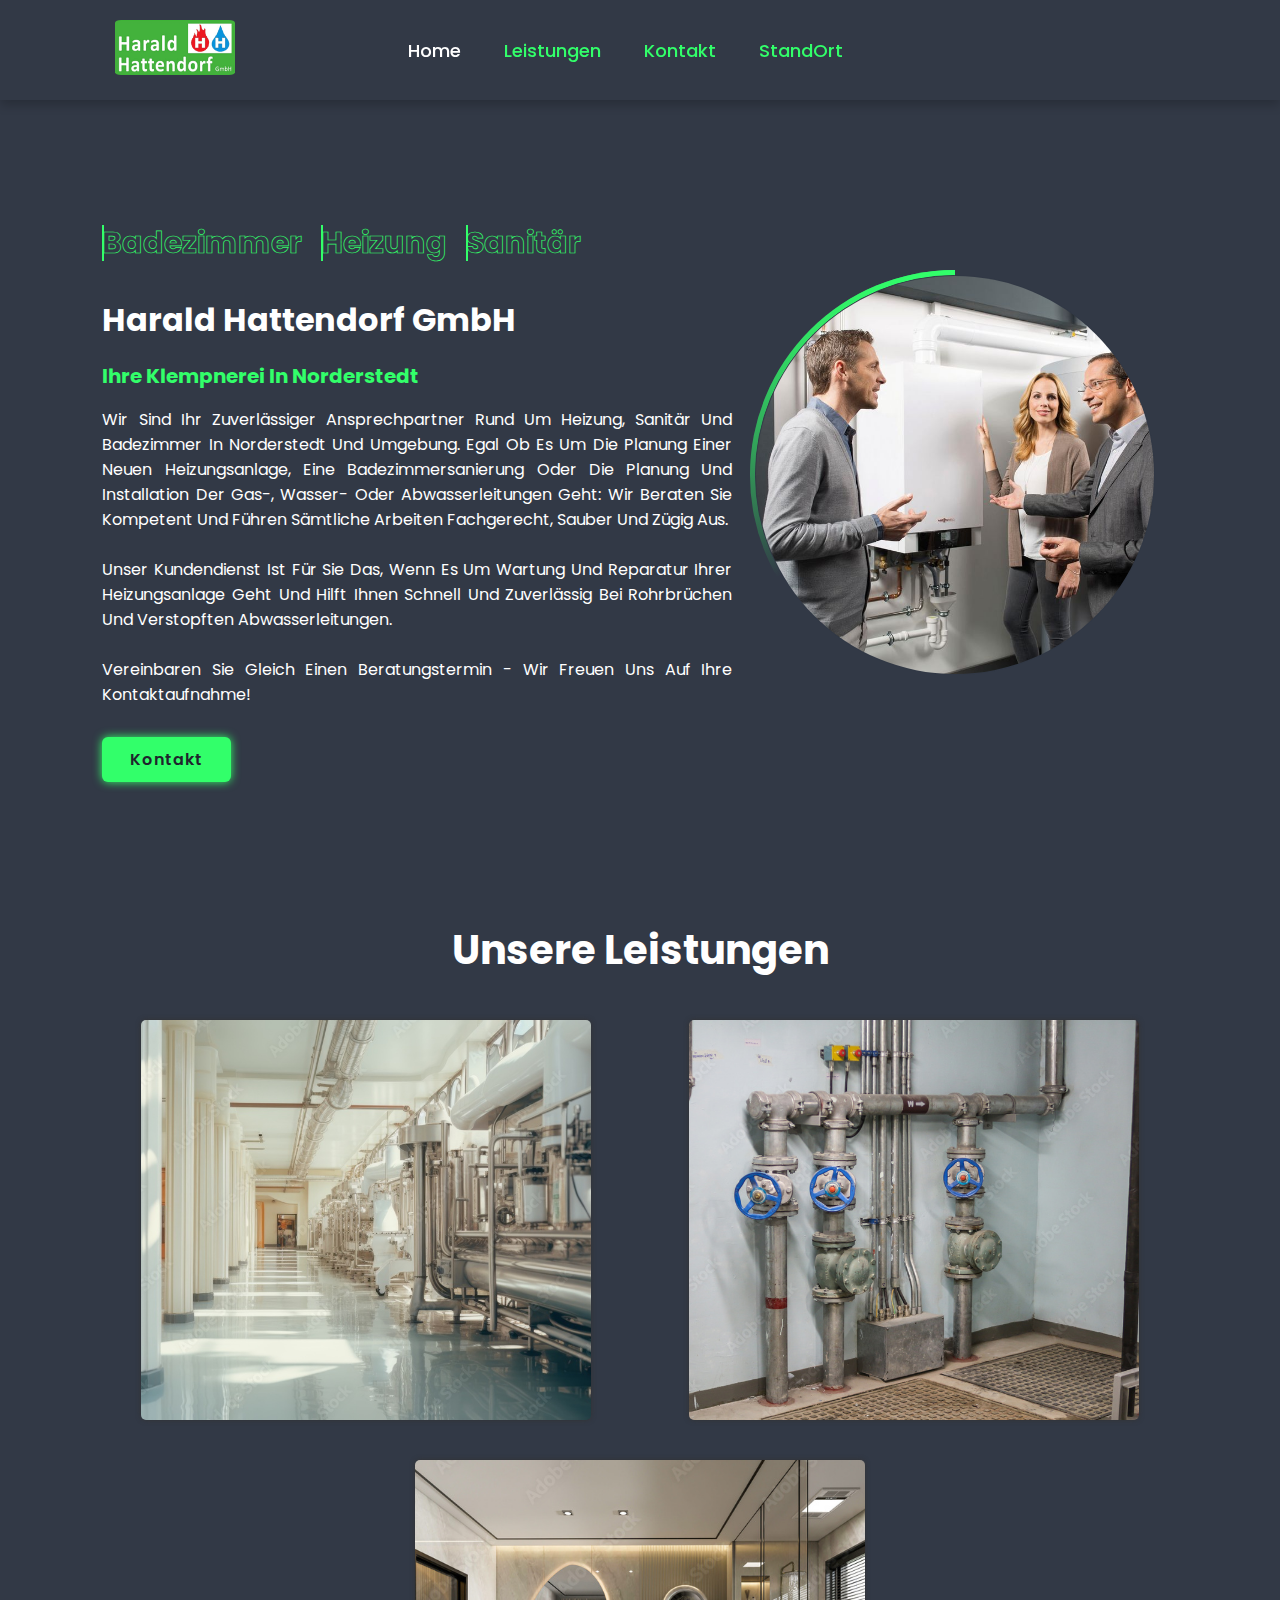
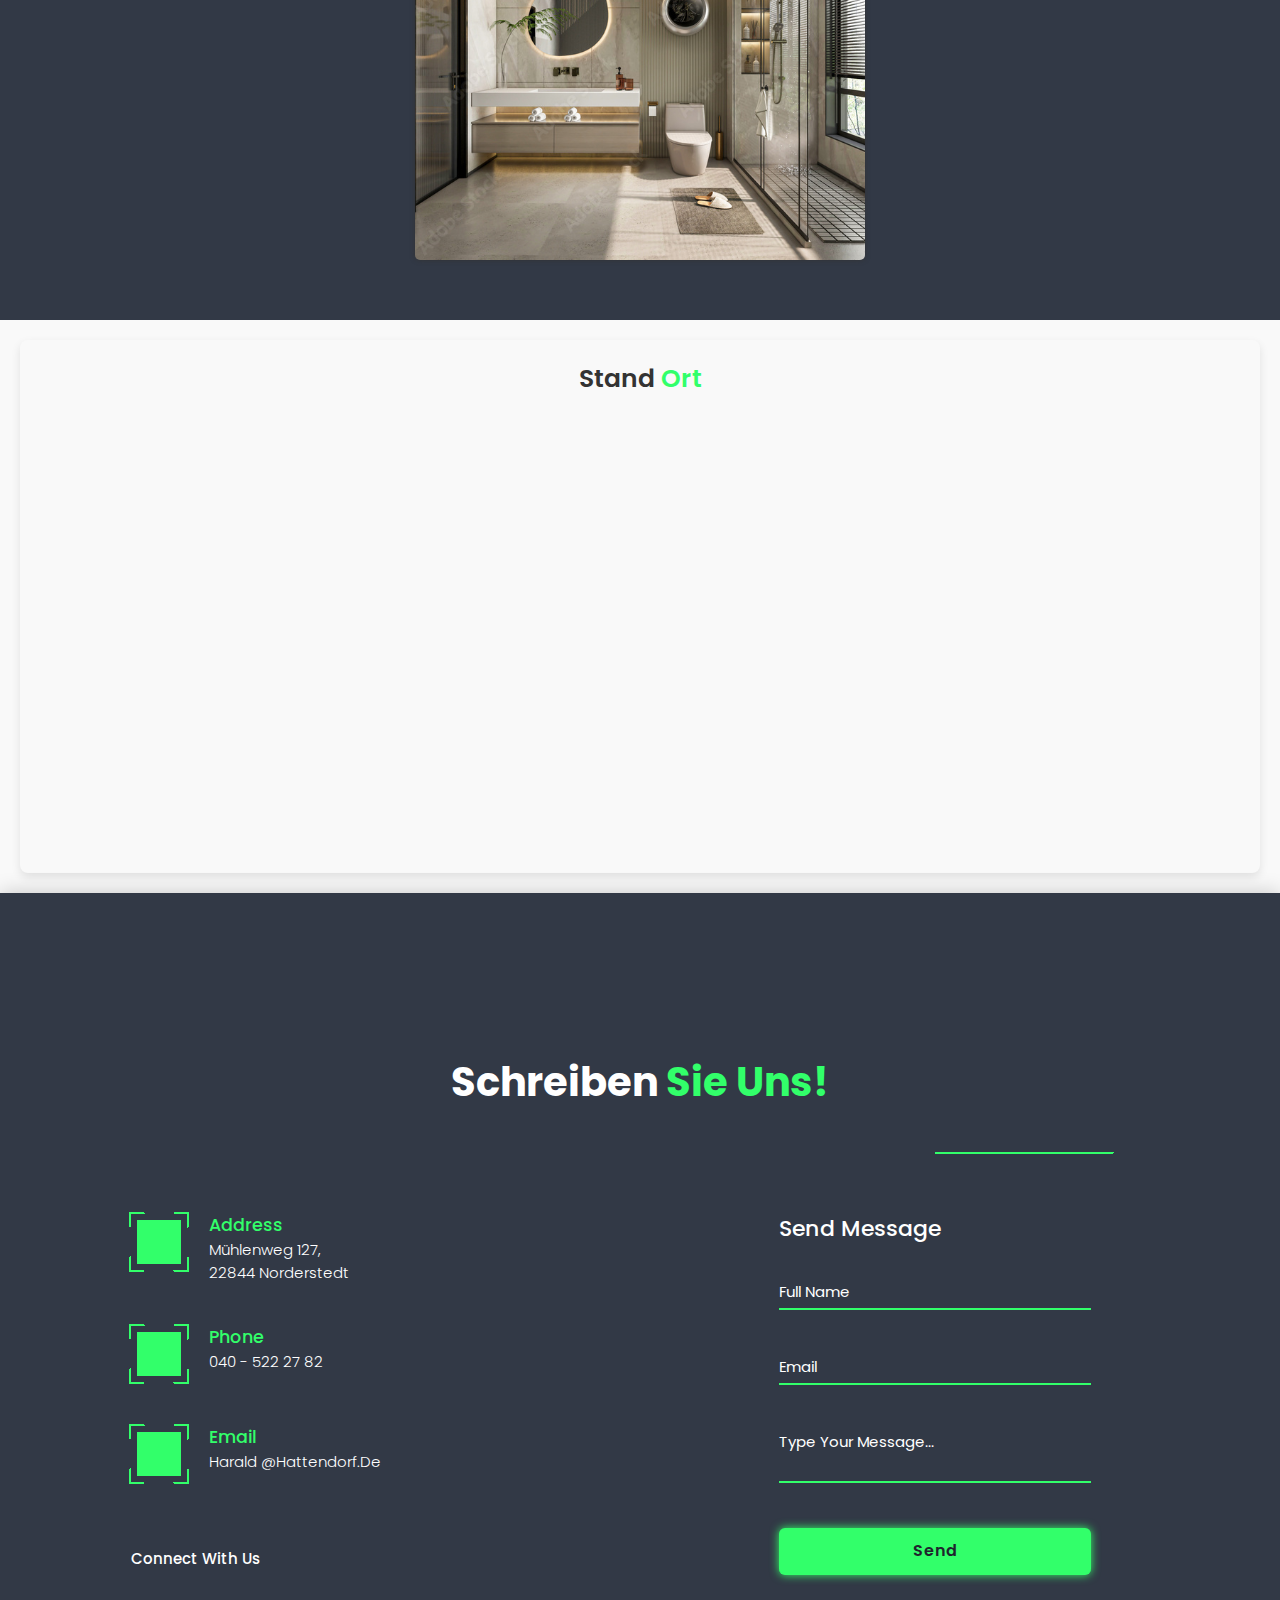
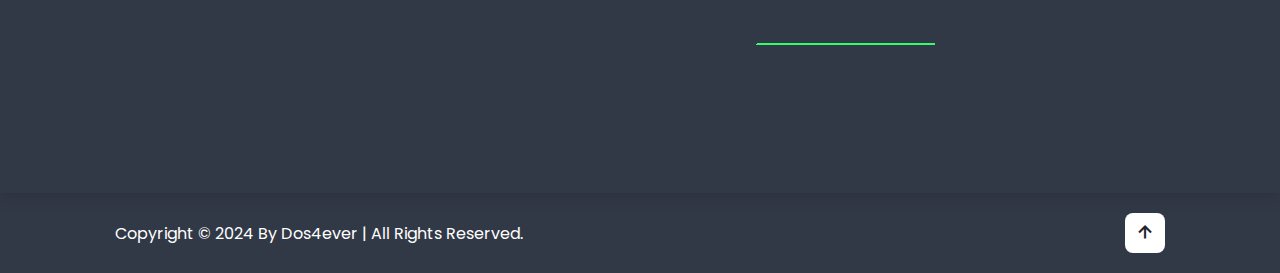
==== index.html @ 7592698f "Initial commit. adding harald project to remote" ====
<!DOCTYPE html>
<html lang="en">

<head>
    <meta charset="UTF-8">
    <meta http-equiv="X-UA-Compatible" content="IE=edge">
    <meta name="viewport" content="width=device-width, initial-scale=1.0">
    <title>Harald Hattendorf GmbH</title>
    <link rel="stylesheet" href="style.css">
    <link rel="stylesheet" href="https://cdnjs.cloudflare.com/ajax/libs/font-awesome/6.6.0/css/all.min.css" integrity="sha512-Kc323vGBEqzTmouAECnVceyQqyqdsSiqLQISBL29aUW4U/M7pSPA/gEUZQqv1cwx4OnYxTxve5UMg5GT6L4JJg==" crossorigin="anonymous" referrerpolicy="no-referrer" />
    <link href='https://unpkg.com/boxicons@2.1.4/css/boxicons.min.css' rel='stylesheet'>
</head>

<body>

    <header class="header">
        <a href="#" class="logo"><img src="img/logo.png" alt="logo"></a>

        <nav class="navbar">
            <a href="#home" style="--i:1;"  class="active">Home</a>
            <a href="#Leistungen" style="--i:2;">Leistungen</a>
            <a href="#Kontakt" style="--i:3;">Kontakt</a>
            <a href="#standort" style="--i:4;">StandOrt</a>
        </nav>
  
        <div class="socail-media">
            <a href="#" style="--i:1;"><i class='bx bxl-twitter'></i></a>
            <a href="#" style="--i:2;"><i class='bx bxl-facebook'></i></a>
            <a href="#" style="--i:3;"><i class='bx bxl-instagram'></i></a>
        </div>
    </header>

    <!-- Home section start-->
    <section class="home" id="home">
        <div class="home-content">
            <h1>
                <span style="--i:1" data-text="Badezimmer">Badezimmer</span>   
                <span style="--i:2" data-text="Heizung">Heizung</span> 
                <span style="--i:3" data-text="Sanitär">Sanitär</span>
            </h1>
            <h2>Harald Hattendorf GmbH</h2>
            <h3>Ihre Klempnerei in Norderstedt</h3>
            <p>
                Wir sind Ihr zuverlässiger Ansprechpartner rund um Heizung, Sanitär und Badezimmer in Norderstedt und Umgebung.  Egal ob es um die Planung einer neuen Heizungsanlage, eine Badezimmersanierung oder die Planung und Installation der Gas-, Wasser- oder Abwasserleitungen geht: Wir beraten Sie kompetent und führen sämtliche Arbeiten fachgerecht, sauber und zügig aus.<br><br>

Unser Kundendienst ist für Sie das, wenn es um Wartung und Reparatur Ihrer Heizungsanlage geht und hilft Ihnen schnell und zuverlässig bei Rohrbrüchen und verstopften Abwasserleitungen.<br><br>

Vereinbaren Sie gleich einen Beratungstermin - Wir freuen uns auf Ihre Kontaktaufnahme!
            </p>
            <a href="#contact" class="btn">Kontakt</a>
        </div>
            
            <div class="home-img">
                <div class="img-box">
                    <div class="img-item">
                         <img src="img/hf.jpg" alt="homeImg">
                    </div>
                </div>
            </div>
            <div class="rhombus2"></div>
    </section>

    <!-- Leistungen section start-->
    <section class="Leistungen" id="Leistungen">
        <div class="heading text-center">
            <h2 class="heading">Unsere <span>Leistungen</span></h2>
        </div>

        <div class="Leistungen-box">

            <div class="box">
                <img src="img/1.jpeg" alt="">
                <div class="info">
                    <h3>Heizung</h3>
                    <p>Planung und Installation sowie Wartung Reparatur von Heizungsanlagen.</p>
                    <a href="#"><button>view</button></a>
                </div>
            </div>

            <div class="box">
                <img src="img/2.jpeg" alt="">
                <div class="info">
                    <h3>Sanitär</h3>
                    <p>Planung und Installation von Gas-, Wasser- und Abwasserleitung, Reparatur und Dichtheitsprüfung mit Zertifikat.</p>
                    <a href="#"><button>view</button></a>
                </div>
            </div>

            <div class="box">
                <img src="img/3.jpeg" alt="">
                <div class="info">
                    <h3>Badezimmer</h3>
                    <p>Planung und Einbau von Komplett-Bädern, Badezimmersanierung</p>
                    <a href="#"><button>view</button></a>
                </div>
            </div>


        </div>
    </section>

    
    <!-- Stand ort section start -->
    <section class="standort" id="standort">
        <!-- <img src="img/standort.jpg" alt="Location Image" class="location-image"> -->
        <div class="standort-map">
            <h1>Stand<span> ort</span></h1>
            <iframe 
                src="https://www.google.com/maps/embed?pb=!1m18!1m12!1m3!1d4720.914321419512!2d10.013829377085754!3d53.72793214610333!2m3!1f0!2f0!3f0!3m2!1i1024!2i768!4f13.1!3m3!1m2!1s0x47b22623085d1117%3A0x732bc2d12a30a499!2sM%C3%BChlenweg%20127%2C%2022844%20Norderstedt!5e0!3m2!1sen!2sde!4v1730713076871!5m2!1sen!2sde" 
                width="600" 
                height="450" 
                style="border:0;" 
                allowfullscreen 
                loading="lazy" 
                referrerpolicy="no-referrer-when-downgrade"
                title="Map showing location of Mühlenweg 127, 22844 Norderstedt, Germany">
            </iframe>
        </div>
    </section>
    
    <!-- Kontakt section start-->
    <section class="Kontakt" id="Kontakt">
        <h2 class="heading">Schreiben <span> Sie uns!</span></h2>
        <div class="container">
            <div class="contactInfo">
                <div class="box">
                    <div class="icon"><b></b><i class="fa-solid fa-location-dot"></i></div>
                    <div class="text">
                        <h3>Address</h3>
                        <p>Mühlenweg 127, <br>22844 Norderstedt</p>
                    </div>
                </div>
                <div class="box">
                    <div class="icon"><b></b><i class="fa-solid fa-phone"></i></div>
                    <div class="text">
                        <h3>Phone</h3>
                        <p>040 - 522 27 82</p>
                    </div>
                </div>
                <div class="box">
                    <div class="icon"><b></b><i class="fa-solid fa-envelope"></i></div>
                    <div class="text">
                        <h3>Email</h3>
                        <p>Harald @Hattendorf.de</p>
                    </div>
                </div>

                <h2 class="txt">Connect with us</h2>
                <ul class="sci">
                    <li><a href="#"><i class="fa-brands fa-facebook"></i></a></li>
                    <li><a href="#"><i class="fa-brands fa-twitter"></i></a></li>
                    <li><a href="#"><i class="fa-brands fa-instagram"></i></a></li>
                    <li><a href="#"><i class="fa-brands fa-linkedin"></i></a></li>
                </ul>
            </div>
            <div class="contactForm">
                <form>
                    <h2>Send Message</h2>
                    <div class="inputBox">
                        <input type="text" name="" required="required">
                        <span>Full Name</span>
                    </div>
                    <div class="inputBox">
                        <input type="text" name="" required="required">
                        <span>Email</span>
                    </div>
                    <div class="inputBox">
                        <textarea required="required"></textarea>
                        <span>Type your Message...</span>
                    </div>
                    <div class="inputBox">
                        <input type="submit" name="" value="Send">
                    </div>
                </form>
            </div>
        </div>
    </section>

     <!-- footer design -->
     <footer class="footer" id="footer">
        <div class="footer-text">
            <p>Copyright &copy; 2024 by Dos4ever | All Rights Reserved.</p>
        </div>

        <div class="footer-iconTop">
            <a href="#home"><i class='bx bx-up-arrow-alt'></i></a>
        </div>
    </footer>
    <script src="script.js"></script>
</body>

</html>
---- style.css ----
@import url('https://fonts.googleapis.com/css2?family=Poppins:wght@300;400;500;600;700;800;900&display=swap');

* {
    margin: 0;
    padding: 0;
    box-sizing: border-box;
    text-decoration: none;
    text-transform: capitalize;
    transition: all 0.2s linear;
    border: none;
    outline: none;
    font-family: 'Poppins', sans-serif;
    scroll-behavior: smooth
}


:root {
    --bg-color: #323946;
    --second-bg-color: #1f242d; 
    --text-color: #fff;
    --main-color: #32ff6a;
}

html {
    font-size: 62.5%;
    /* overflow: hidden; */
}

body {
    background: var(--bg-color);
    color: var(--text-color);
}

section {
    min-height: 100vh;
    padding: 2rem;
}

.heading {
    text-align: center;
    font-size: 4rem;
}

.header {
    position: fixed;
    top: 0;
    left: 0;
    width: 100%;
    padding: 2rem 9%;
    display: flex;
    background: var(--bg-color);
    box-shadow: 0 .5rem 1rem rgba(0, 0, 0, .2);
    justify-content: space-between;
    align-items: center;
    z-index: 100;
}

.header .sticky {
    border-bottom: 8rem solid rgba(0, 0, 0, .2);
}

.logo {
    text-decoration: none;
    cursor: default;
    animation: slideRight 1s ease forwards;
}

.logo img {
    width: 120px;    
    border-image: fill;
    border-radius: 5%;
}

.navbar a {
    display: inline-block;
    font-size: 18px;    
    color: var(--main-color);
    text-decoration: none;
    font-weight: 500;
    margin: 0 20px;
    transition: .3s ease;
    animation: slideTop .5s ease forwards;
    animation-delay: calc(.2s * var(--i));
}

.navbar a:hover,    
.navbar a.active {      
    color: var(--text-color);        
}   

.socail-media {
    display: flex;
    justify-content: space-between;
    width: 150px;
    height: 40px;
}

.socail-media a {
    display: inline-flex;
    justify-content: center;
    align-items: center;
    width: 40px;
    height: 40px;
    background: transparent;
    border: 2px solid transparent;
    text-decoration: none;
    transform: rotate(45deg);
    transition: .5s ease;
    opacity: 0;
    animation: slideSocail .5s ease forwards;
    animation-delay: calc(.2s * var(--i));
}

.socail-media a:hover {
    border-color: var(--main-color);
}

.socail-media a i {
    font-size: 24px;
    color: var(--main-color);
    transform: rotate(-45deg);
}

.home {
    position: relative;
    display: flex;
    width: 100%;
    height: 100vh;
    justify-content: space-between;
    align-items: center;
    padding: 50px 8% 0;
}

.home-content {
    max-width: 630px;
}

.home-content h1 {
    font-size: 90px;  
    display: inline-block;
    line-height: 1.2;
}

.home-content h1 span {
    position: relative;
    display: inline-block;
    font-size: 3rem; 
    color: transparent;
    -webkit-text-stroke: .7px var(--main-color);
    /* animation: displayText 16s linear infinite; */
    animation-delay: calc( 5s * var(--i));
}

@keyframes displayText {
    25%, 100% {
        display: none;
    }            
}

.home-content h1 span::before {
    content: attr(data-text);
    position: absolute;
    width: 0;
    border-right: 2px solid var(--main-color);
    color: var(--main-color);
    white-space: nowrap;
    overflow: hidden;
    animation: fill-text 4s linear infinite;
}

@keyframes fill-text {
    10%, 100% {
        width: 0;
    }
    70%, 90% {
        width: 100%;
    }
}

.home-content h2 {
    font-size: 32px;    
    margin: 20px 0;
    color: var(--text-color);
}

.home-content h3 {
    font-size: 20px;
    line-height: 1.2;
    padding-bottom: 4px;
    color: var(--main-color);
}

.home-content p {
    text-align: justify;
    font-size: 16px;
    margin: 15px 0 30px;

}

.btn{    
    display: inline-block;
    padding: 10px 28px;
    background: var(--main-color);
    border-radius: 6px;
    box-shadow: 0 0 10px var(--main-color);
    letter-spacing: 1px;
    text-decoration: none;
    font-size: 16px;
    color: var(--second-bg-color);
    font-weight: 600;
    transition: .5s ease;
}    

.btn:hover {        
    background: transparent;
    color: var(--text-color);
}   

.home-img .img-box {
    position: relative;
    width: 32vw;
    height: 32vw;
    border-radius: 50%;
    padding: 5px;
    display: flex;
    justify-content: center;
    align-items: center;
    overflow: hidden;
}


.home-img .img-box::before,
.home-img .img-box::after  {
    content: '';
    position: absolute;
    width: 650px;
    height: 650px;
    background: conic-gradient(transparent, transparent, transparent, var(--main-color));
    transform: rotate(0deg);
    animation: rotate-border 15s linear infinite;
}

.home-img .img-box::after {
    animation-delay: -8s;
}

@keyframes rotate-border {
    0% {
        transform: rotate(0deg);
    }
    100% {
        transform: rotate(360deg);
    }
}   

.home-img .img-box .img-item {
    position: relative;
    width: 100%;
    height: 100%;
    background: var(--bg-color);  
    border-radius: 50%;
    border: .1px solid var(--bg-color);
    display: flex;
    justify-content: center;
    z-index: 1;
    overflow: hidden;
}

.home-img .img-box .img-item img {
    position: absolute;
    display: block;
    width: 150%;
    object-fit: cover;
    mix-blend-mode: light;
}


/* Leistungen section start */
.Leistungen {
    min-height: 70vh;
    width: 100vw;
}

.Leistungen .heading h1 {
    font-size: 4rem;
    color: var(--main-color);
    font-weight: bold;
  }
.Leistungen .Leistungen-box {
    display: flex;
    align-items: center;
    justify-content: space-around;
    flex-wrap: wrap;
    padding: 10px;
    margin: 1rem auto;
    width: 90%;
}
.Leistungen-box .box {
    display: flex;
    height: 40rem;
    width: 45rem;
    border-radius: 0.5rem;
    margin: 2rem;
    cursor: pointer;
    overflow: hidden;
    position: relative;
    box-shadow: 0 0 0.5rem #333;
}
.Leistungen-box .box img {
    height: 100%;
    width: 100%;
    object-fit: cover;
}
.Leistungen-box .box .info {
    position: absolute;
    top: 0;
    left: 0;
    height: 100%;
    width: 100%;
    background: rgba(51, 51, 51, 0.5);
    display: flex;
    align-items: center;
    justify-content: center;
    flex-flow: column;
    text-align: center;
    color: #fff;
    transform: scale(0);
}
.Leistungen-box .box .info h3 {
    font-size: 3rem;
}
.Leistungen-box .box .info p {
    font-size: 1.5rem;
    border-top: 0.2rem solid var(--main-color);
    border-bottom: 0.2rem solid var(--main-color);
    margin: 1rem 2rem;
}
.Leistungen-box .box .info button {
    outline: none;
    border: none;
    border-radius: 5rem;
    color: #333;
    font-size: 1.6rem;
    font-weight: bold;
    text-transform: capitalize;
    letter-spacing: 0.2rem;
    cursor: pointer;
    position: relative;
    z-index: 1;
    overflow: hidden;
    background: transparent;
    /* Add transition to make the width change smooth */
    height: 4rem;
    width: 14rem;
    background: #fff;
}

.Leistungen-box .box .info button::before {
    content: "";
    position: absolute;
    top: 0;
    left: 0;
    background: var(--main-color);
    height: 100%;
    width: 0%; /* Start with 0% width */
    transition: width 0.4s ease; /* Smooth transition for width */
    z-index: -1;
}

.Leistungen-box .box .info button:hover::before {
    width: 100%; /* Expands width on hover */
}

.Leistungen-box .box:hover .info {
    transform: scale(1);
}
  
/* stand ort section start */
.standort {
    min-height: 50vh;
    padding: 20px 20px;
    background-color: #f9f9f9;
    display: flex;
    justify-content: center;
    align-items: center;
    flex-direction: column;
    text-align: center;
}

/* New Image Styling */
.standort img {
    width: 100%;
    max-width: 100%;
    margin: 0 auto;
}

.standort h1 {
    font-size: 2.5rem;
    font-weight: 600;
    color: #333;
    margin: 20px 0 20px 0;
    white-space: nowrap; /* يمنع التفاف النص */
    overflow: hidden;
    position: relative;
    animation: scrollText 10s linear infinite; /* حركة التمرير */
}

.standort h1 span {
    font-size: 2.5rem;
    font-weight: 600;
    color: var(--main-color);
    margin: 20px 0 20px 0;
}


/* إعدادات خاصة للخريطة */
.standort-map {
    min-height: 40vh;
    width: 100%;
    max-width: 100%;
    box-shadow: 0 4px 10px rgba(0, 0, 0, 0.1);
    border-radius: 8px;
    overflow: hidden;
}

.standort-map iframe {
    width: 100%;
    min-height: 40vh;
    border: 0;
    border: none;
    border-radius: 8px;
}

/* Contact Styling */
.Kontakt .heading  {
    text-align: center;
    padding: 10px 20px;
}

.Kontakt .heading span {
    color: var(--main-color);
    
}
.Kontakt {
    position: relative;
    min-height: 100vh;
    padding: 50px 100px;
    display: flex;
    box-shadow: 0 0 2rem rgba(0, 0, 0, .2);
    justify-content: center;
    align-items: center;
    flex-direction: column;
    background: var(--bg-color);
}

.container {
    width: 100%;
    display: flex;
    justify-content: center;
    align-items: center;    
    gap: 50px;
    /* background: red; this for the container just for testing */
    margin-top: 30px;
}

.container .contactInfo {    
    width: 50%;
    display: flex;
    flex-direction: column;
}

.container .contactInfo .box {
    position: relative;
    padding: 20px 0;
    display: flex;
    cursor: pointer;
}

.container .contactInfo .box .icon {    
    position: relative;
    min-width: 60px;    
    height: 60px;    
    background: repeating-conic-gradient(    
        from 27.5deg,
        var(--main-color) 0%, var(--main-color) 10%, transparent 10%, transparent 50%);
    display: flex;
    justify-content: center;
    align-items: center;
}

.container .contactInfo .box .icon::before {
    content: '';
    position: absolute;
    inset: 0;
    background: repeating-conic-gradient(    
        from 117.5deg,
        var(--main-color)0%, var(--main-color) 10%, transparent 10%, transparent 50%);
    
}   

.container .contactInfo .box .icon::after {
    content: '';
    position: absolute;
    inset: 2px;
    background: var(--bg-color);
}

.container .contactInfo .box .icon b {    
    position: absolute;
    inset: 8px;
    background: var(--main-color);
    z-index: 2;
}

.container .contactInfo .box .icon i {    
    position: relative;
    z-index: 1000;
    color: var(--bg-color);
    font-size: 1.25rem;
}

.container .contactInfo .box .text {
    position: relative;
    display: flex;
    flex-direction: column;
    margin-left: 20px;
    font-size: 1.5rem;
    color: var(--text-color);
    font-weight: 300;
}

.container .contactInfo .box .text h3 {
    font-weight: 500;
    color: var(--main-color);
}

.container .contactInfo .txt {
    color: var(--text-color);
    margin-top: 50px;
    font-weight: 500;
    padding-left: 2px;
    line-height: 1rem;
}

.container .contactInfo .sci {    
    position: relative;
    display: flex;
    gap: 30px;
    margin: 20px 0;
}

.container .contactInfo .sci li {    
    list-style: none;
}

.container .contactInfo .sci li a {
    color: var(--text-color);
    font-size: 1.5rem;
    transition: 0.25s;
}

.container .contactInfo .sci li a:hover {
    color: var(--main-color);
    filter: drop-shadow(0 0 5px var(--main-color));
}

.container .contactForm {
    position: relative;
    width: 40%;
    background: repeating-conic-gradient(    
        from var(--a),
        var(--main-color) 0%, var(--main-color) 10%, transparent 10%, transparent 50%);
    animation: animate 6s linear infinite;
    padding: 60px;
}

.container .contactForm::before {
    content: '';
    position: absolute;
    inset: 0;
    background: repeating-conic-gradient(    
        from var(--a),
        var(--main-color) 0%, var(--main-color) 10%, transparent 10%, transparent 50%);
    animation: animate 6s linear infinite;
    animation-delay: -1.5s;
}

.container .contactForm::after {
    content: '';
    position: absolute;
    inset: 2px;
    border: 20px solid var(--bg-color);
    background: var(--bg-color);
    animation: animate 6s linear infinite;
    animation-delay: -4.5s;
}

@property --a {
    syntax: '<angle>';
    initial-value: 0deg;
    inherits: false;
}

@keyframes animate {    
    0% {
        --a: 0deg;
    }        
    100% {
        --a: 360deg;
    }
}

.container .contactForm form {
    position: relative;
    z-index: 10;
}

.container .contactForm form h2 {
    font-size: 2.2rem;
    color: var(--text-color);
    font-weight: 500;
}

.container .contactForm form .inputBox {
    position: relative;            
    width: 100%;
    margin-top: 20px;
}

.container .contactForm form .inputBox input,
.container .contactForm form .inputBox textarea {
    width: 100% !important;
    padding: 5px 0;
    font-size: 1.5rem;
    margin: 10px 0;
    border: none;
    background: transparent;
    border-bottom: 2px solid var(--main-color);
    color: var(--text-color);
    outline: none;
    resize: none;
}

.container .contactForm form .inputBox span {
    position: absolute;
    left: 0;
    padding: 5px 0;
    margin: 10px 0;
    font-size: 1.5rem;
    pointer-events: none;
    transition: 0.5s;
    color: var(--text-color);
}

.container .contactForm form .inputBox input:focus ~ span,
.container .contactForm form .inputBox textarea:focus ~ span,
.container .contactForm form .inputBox input:valid ~ span,
.container .contactForm form .inputBox textarea:valid ~ span {
    color: var(--main-color);
    font-size: 0.9rem;
    transform: translateY(-25px);
}

.container .contactForm form .inputBox input[type="submit"] {
    padding: 10px 28px;
    background: var(--main-color);
    border-radius: 6px;
    padding: 10px;
    box-shadow: 0 0 10px var(--main-color);
    letter-spacing: 1px;
    text-decoration: none;
    font-size: 16px;
    cursor: pointer;
    color: var(--second-bg-color);
    font-weight: 600;
    transition: .5s ease;
}

.container .contactForm form .inputBox input[type="submit"]:hover {        
    background: transparent;
    color: var(--text-color);
}   


.footer {
    display: flex;
    justify-content: space-between;
    align-items: center;
    flex-wrap: wrap;
    padding: 2rem 9%;
    background: var(--bg-color);
}

.footer-text p {
    font-size: 1.6rem;
}

.footer-iconTop a {
    display: inline-flex;
    justify-content: center;
    align-items: center;
    padding: .8rem;
    background: var(--text-color);
    border-radius: .8rem;
    transition: .5s ease;
}

.footer-iconTop a:hover {
    box-shadow: 0 0 1rem var(--text-color);
}

.footer-iconTop a i {
    font-size: 2.4rem;
    color: var(--second-bg-color);

}

/* Keyframes animation */
@keyframes slideRight {
    0% {
        transform: translateX(-100px);
        opacity: 0;
    }
    100% {
        transform: translateX(0);
        opacity: 1;
    }
}


@keyframes slideTop {
    0% {
        transform: translateY(100px);
        opacity: 0;
    }
    100% {
        transform: translateY(0);
        opacity: 1;
    }
}

@keyframes slideSocail {
    0% {
        transform: translateX(100px) rotate(45deg);
        opacity: 0;
    }
    100% {
        transform: translateX(0) rotate(45deg);
        opacity: 1;
    }
}   
 
@keyframes zoomOut {            
    0% {
        transform: scale(1.1);
        opacity: 0;            
    }
    100% {
        transform: scale(1);
        opacity: 1;
    }
}   

/* now creating the responsive media query  */
@media screen and (max-width: 991px) {
    .header {                                        
        padding: 15px 40px;                                    
    }

    .logo {
        font-size: 1.5rem;
    }           

    .home {                                        
        padding: 50px 40px 0;
    }

    .home-content h1 {
        font-size: 3rem;
    }

    .home-content h2 {
        font-size: 1.5rem;                
    }

    .home-content h3 {
        font-size: 1.2rem;
    }    
    
    .home-content p {
        font-size: 0.8rem;
    }    

    .home-img {
        width: 300px;
        height: 300px;
    }    

    .home-img .img-box img {
        max-width: 500px;
    }    

    .socail-media a {
        font-size: 0.8rem;
    }

    .socail-media a i {
        font-size: 1.5rem;
    }
    
    .contact {
        padding: auto;
    }
    .container {
        flex-direction: column;
    }
    .container .contactInfo,
    .container .contactForm {
        width: 100%;
    }
    .container .contactForm {
        padding: 40px;
    }
    .container .contactForm form {
        padding: 10px;
    }
}
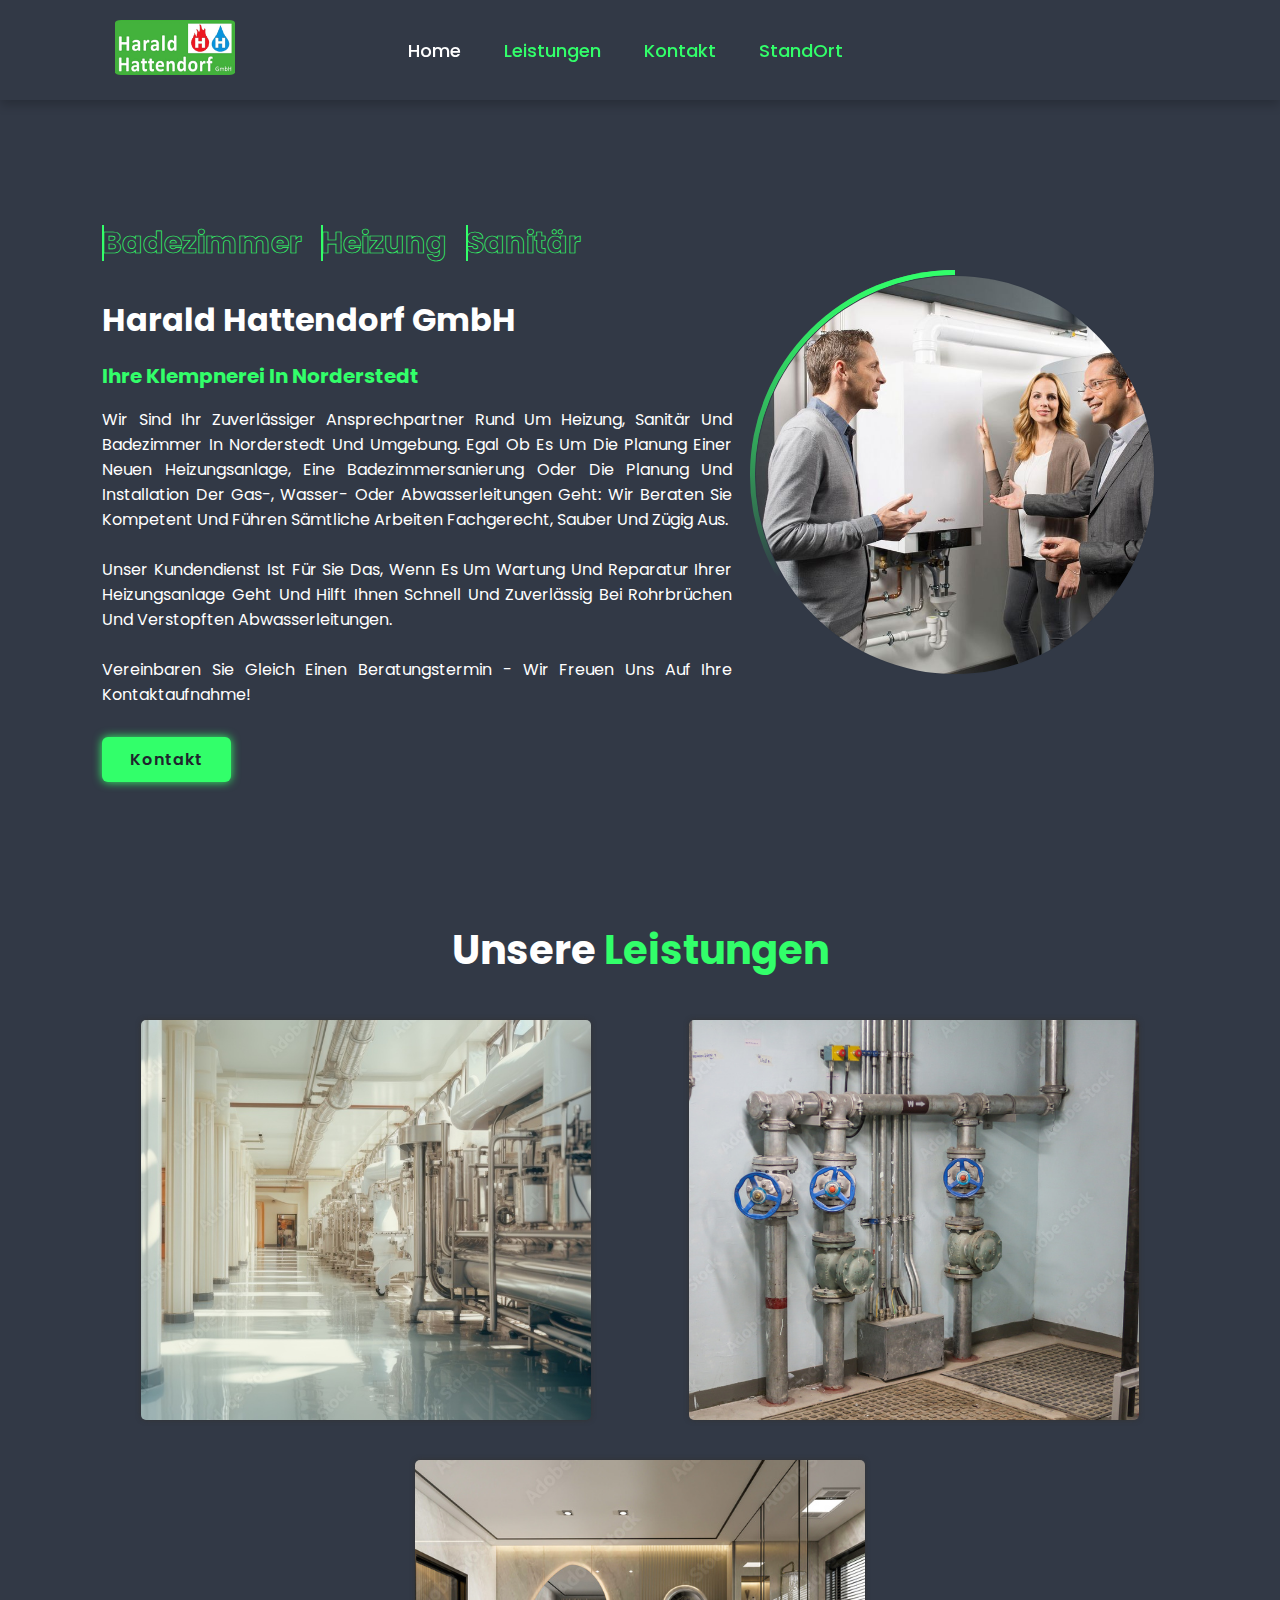
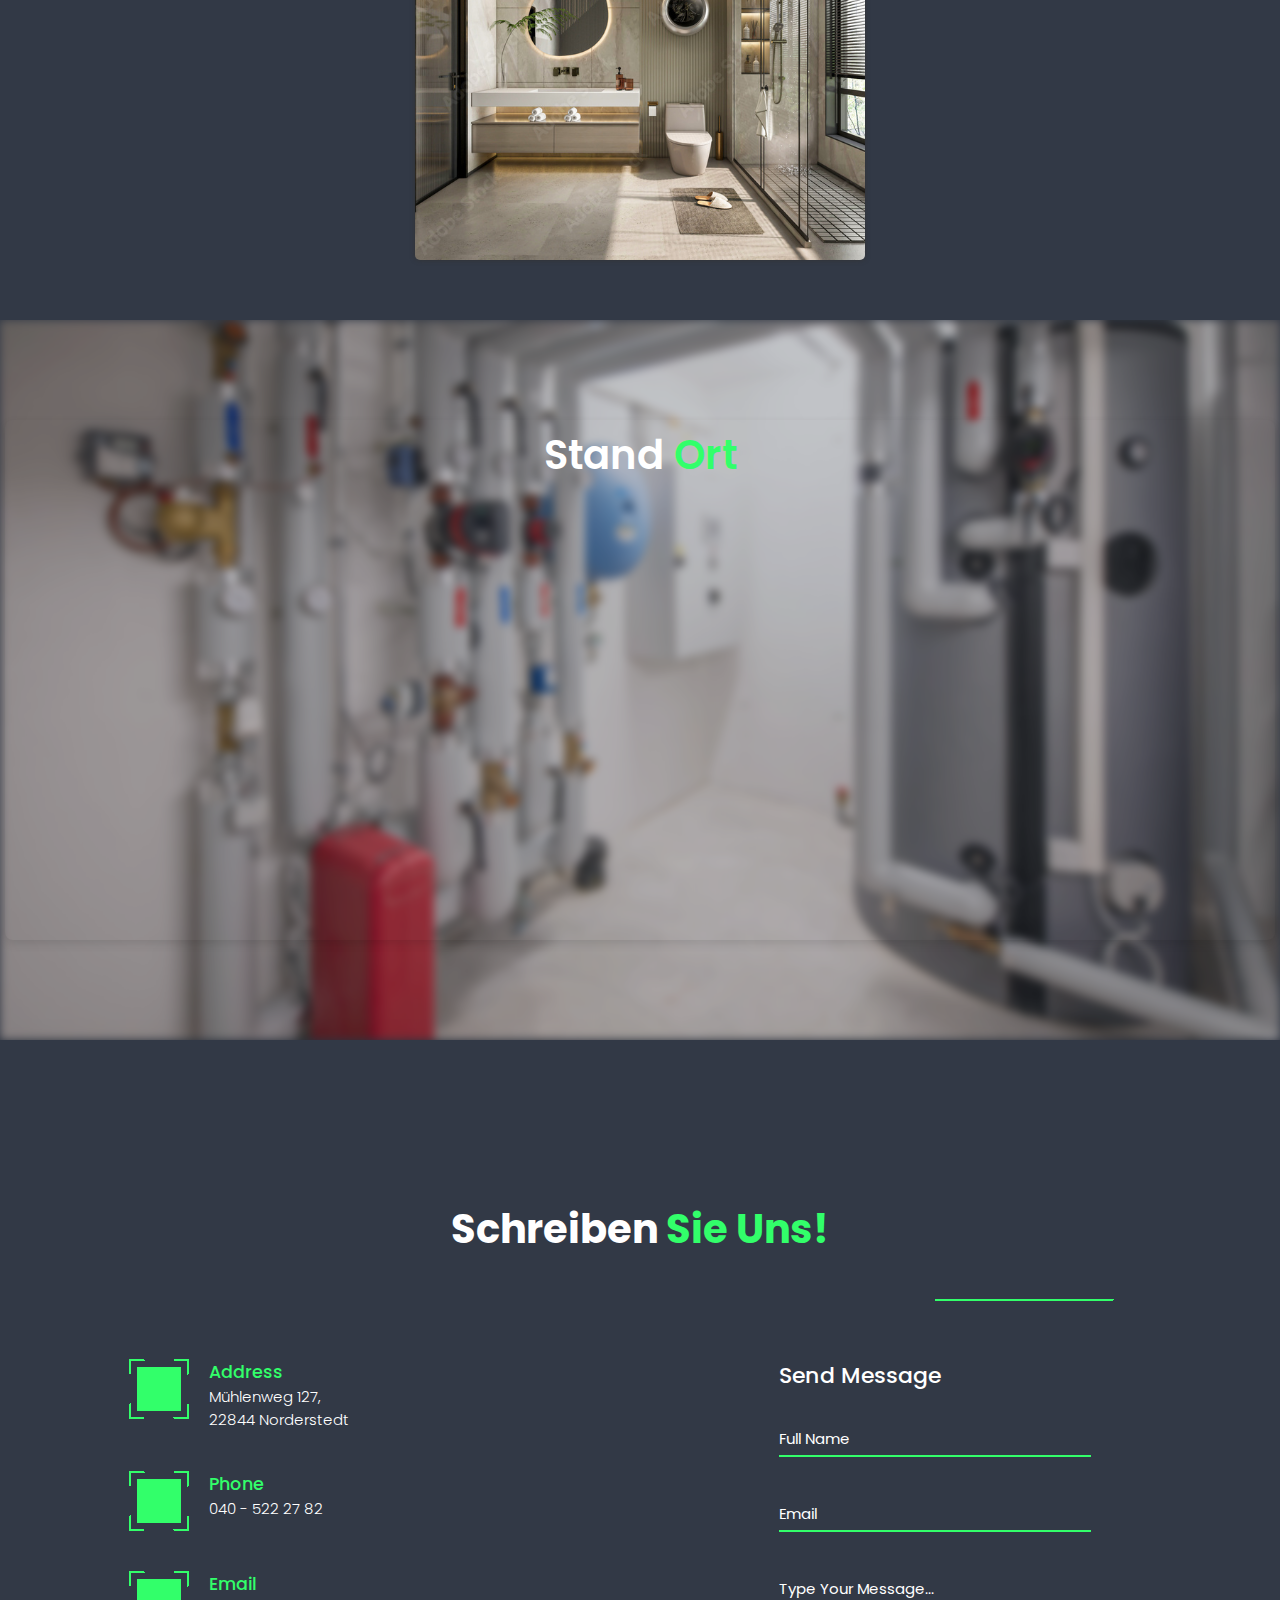
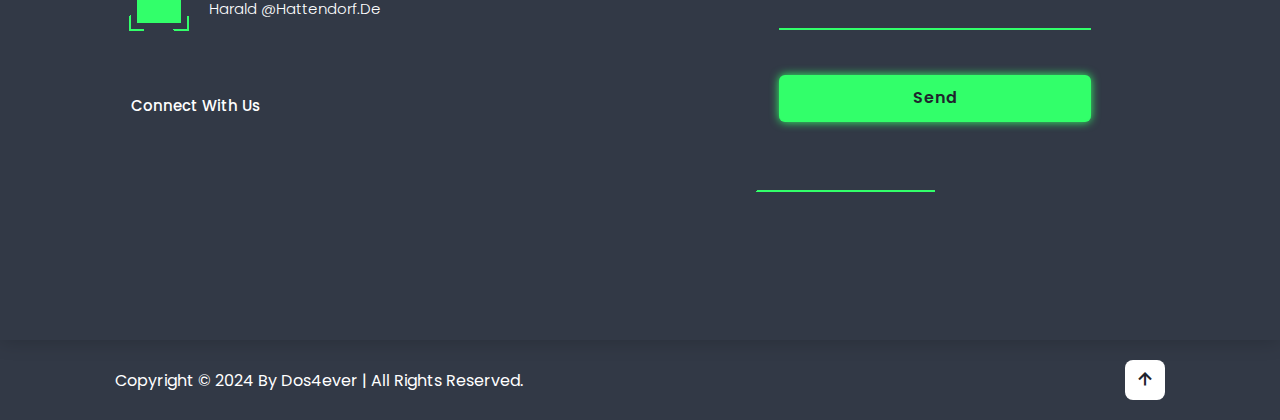
==== commit f7d6724c: "update the standort section" ====
--- a/index.html
+++ b/index.html
@@ -9,6 +9,8 @@
     <link rel="stylesheet" href="style.css">
     <link rel="stylesheet" href="https://cdnjs.cloudflare.com/ajax/libs/font-awesome/6.6.0/css/all.min.css" integrity="sha512-Kc323vGBEqzTmouAECnVceyQqyqdsSiqLQISBL29aUW4U/M7pSPA/gEUZQqv1cwx4OnYxTxve5UMg5GT6L4JJg==" crossorigin="anonymous" referrerpolicy="no-referrer" />
     <link href='https://unpkg.com/boxicons@2.1.4/css/boxicons.min.css' rel='stylesheet'>
+    <script src="https://code.jquery.com/jquery-3.6.0.min.js"></script>
+
 </head>
 
 <body>
@@ -47,7 +49,7 @@
 
 Vereinbaren Sie gleich einen Beratungstermin - Wir freuen uns auf Ihre Kontaktaufnahme!
             </p>
-            <a href="#contact" class="btn">Kontakt</a>
+            <a href="#Kontakt" class="btn">Kontakt</a>
         </div>
             
             <div class="home-img">
@@ -94,15 +96,23 @@
                     <a href="#"><button>view</button></a>
                 </div>
             </div>
-
-
-        </div>
-    </section>
-
+        </div>
+
+    </section>
+
+        <div class="modal" id="serviceModal" >
+            <div class="modal-content">
+                <span class="close">&times;</span>
+                <h1 id="modalTitle"></h1>
+                <p id="modalDescriptionTop"></p>
+                <img id="modalImage" src="img/3.jpeg" alt="Service Image">
+                <p id="modalDescriptionBottom"></p>
+            </div>
+        </div>
+        
     
     <!-- Stand ort section start -->
     <section class="standort" id="standort">
-        <!-- <img src="img/standort.jpg" alt="Location Image" class="location-image"> -->
         <div class="standort-map">
             <h1>Stand<span> ort</span></h1>
             <iframe 
--- a/style.css
+++ b/style.css
@@ -214,7 +214,7 @@
 .btn:hover {        
     background: transparent;
     color: var(--text-color);
-}   
+}
 
 .home-img .img-box {
     position: relative;
@@ -286,6 +286,10 @@
     color: var(--main-color);
     font-weight: bold;
   }
+
+.Leistungen .heading span {
+    color: var(--main-color);
+}
 .Leistungen .Leistungen-box {
     display: flex;
     align-items: center;
@@ -375,30 +379,119 @@
     transform: scale(1);
 }
   
+/* Modal Background */
+.modal-window {
+    display: none;
+    position: fixed;
+    background: seashell;
+    z-index: 1000;
+    left: 0;
+    top: 0;
+    width: 100%;
+    height: 100%;
+    background-color: rgba(0, 0, 0, 0.7);
+    justify-content: center;
+    align-items: center;
+}
+
+/* Modal Content */
+.modal {
+    display: none; /* Initially hidden */
+    position: fixed;
+    z-index: 1000;
+    left: 0;
+    top: 0;
+    width: 100%;
+    height: 100%;
+    background-color: rgba(0, 0, 0, 0.7); /* Semi-transparent background */
+    display: flex; /* Center modal content */
+    justify-content: center; /* Center horizontally */
+    align-items: center; /* Center vertically */
+}
+.modal-content {
+    background-color: #fff;
+    padding: 20px;
+    border-radius: 8px;
+    width: 80%; /* Adjust width as needed */
+    max-width: 600px; /* Maximum width */
+    box-shadow: 0 4px 8px rgba(0, 0, 0, 0.2);
+    text-align: center;
+    position: relative;
+}
+
+.modal-content h1 {
+    font-size: 2rem;
+    color: #333;
+    margin-bottom: 1rem;
+}
+
+.modal-content p {
+    font-size: 1.2rem;
+    color: #555;
+    margin-bottom: 1rem;
+}
+
+.modal-content img {
+    max-width: 100%;
+    border-radius: 8px;
+    margin: 1rem 0;
+}
+
+/* Close Button */
+.close {
+    color: var(--main-color);
+    font-size: 24px;
+    font-weight: bold;
+    position: absolute;
+    top: 15px;
+    right: 20px;
+    cursor: pointer;
+    transition: color 0.3s ease;
+}
+
+.close:hover {
+    color: var(--bg-color);
+}
+
 /* stand ort section start */
+
+
+.standort * {
+    position: relative;
+    z-index: 2;   /* Ensures text content is above the overlay  */
+}
+
 .standort {
-    min-height: 50vh;
-    padding: 20px 20px;
-    background-color: #f9f9f9;
+    position: relative;
+    min-height: 80vh;
+    padding: 5px 5px;
     display: flex;
     justify-content: center;
     align-items: center;
     flex-direction: column;
     text-align: center;
-}
-
-/* New Image Styling */
-.standort img {
-    width: 100%;
-    max-width: 100%;
-    margin: 0 auto;
+    overflow: hidden;
+}
+
+.standort::before {
+    content: "";
+    position: absolute;
+    top: 0;
+    left: 0;
+    width: 100%;
+    height: 100%;
+    background-image: url('img/heiF.jpg');
+    background-size: cover;
+    background-position: center;
+    filter:blur(5px) opacity(0.7);  /* Blur and opacity applied only to background */
+    z-index: 1; /* Behind content */
 }
 
 .standort h1 {
-    font-size: 2.5rem;
+    font-size: 4rem;
     font-weight: 600;
-    color: #333;
-    margin: 20px 0 20px 0;
+    color: var(--text-color);
+    margin: 5px 0 5px 0;
     white-space: nowrap; /* يمنع التفاف النص */
     overflow: hidden;
     position: relative;
@@ -406,10 +499,10 @@
 }
 
 .standort h1 span {
-    font-size: 2.5rem;
+    font-size: 4rem;
     font-weight: 600;
     color: var(--main-color);
-    margin: 20px 0 20px 0;
+    margin: 5px 0 5px 0;
 }
 
 
@@ -424,6 +517,7 @@
 }
 
 .standort-map iframe {
+    display: flex;
     width: 100%;
     min-height: 40vh;
     border: 0;
